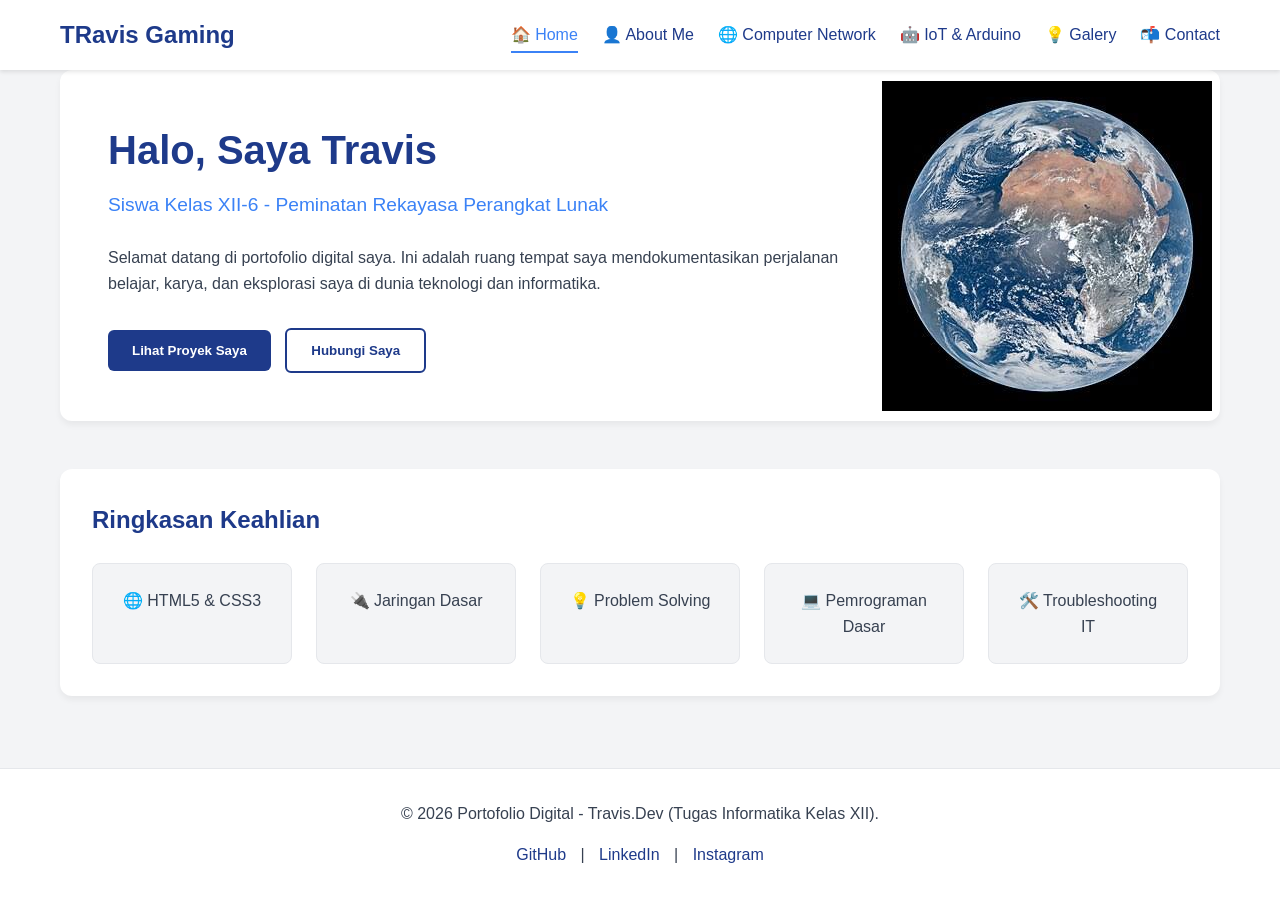
==== alpha.html @ ebab63a6 "Initial commit" ====
<!DOCTYPE html>
<html lang="id">
<head>
    <meta charset="UTF-8">
    <meta name="viewport" content="width=device-width, initial-scale=1.0">
    <title>Portofolio Digital - TRavis Gaming</title>
    <link rel="stylesheet" href="Assets/css/style.css">
</head>
<body>

    <header>
        <div class="container">
            <nav>
                <div class="brand">TRavis Gaming</div>
                <ul class="nav-links">
                    <li><a onclick="navigate('beranda')" class="nav-link active" data-target="beranda">🏠 Home</a></li>
                    <li><a onclick="navigate('tentang')" class="nav-link" data-target="tentang">👤 About Me</a></li>
                    <li><a onclick="navigate('jaringan')" class="nav-link" data-target="jaringan">🌐 Computer Network</a></li>
                    <li><a onclick="navigate('iot')" class="nav-link" data-target="iot">🤖 IoT & Arduino</a></li>
                    <li><a onclick="navigate('karya')" class="nav-link" data-target="karya">💡 Galery</a></li>
                    <li><a onclick="navigate('kontak')" class="nav-link" data-target="kontak">📬 Contact</a></li>
                </ul>
            </nav>
        </div>
    </header>

    <main class="container">
        <!-- 2. Halaman Utama (Beranda) -->
        <section id="beranda" class="page-section active">
            <div class="hero">
                <div class="hero-text">
                    <h1>Halo, Saya Travis</h1>
                    <p class="status">Siswa Kelas XII-6 - Peminatan Rekayasa Perangkat Lunak</p>
                    <p style="margin-bottom: 2rem;">Selamat datang di portofolio digital saya. Ini adalah ruang tempat saya mendokumentasikan perjalanan belajar, karya, dan eksplorasi saya di dunia teknologi dan informatika.</p>
                    <button class="btn" onclick="navigate('karya')">Lihat Proyek Saya</button>
                    <button class="btn" style="background-color: var(--white); color: var(--primary-color); border: 2px solid var(--primary-color); margin-left: 10px;" onclick="navigate('kontak')">Hubungi Saya</button>
                </div>
                <!-- Placeholder untuk assets/img/profil.jpg -->
                <div class="hero-img-placeholder">
                   <img src="Assets/img/images.jpg">
                </div>
            </div>

            <div class="skills-section">
                <h2>Ringkasan Keahlian</h2>
                <div class="skills-grid">
                    <div class="skill-card">🌐 HTML5 & CSS3</div>
                    <div class="skill-card">🔌 Jaringan Dasar</div>
                    <div class="skill-card">💡 Problem Solving</div>
                    <div class="skill-card">💻 Pemrograman Dasar</div>
                    <div class="skill-card">🛠️ Troubleshooting IT</div>
                </div>
            </div>
        </section>

        <!-- 3. Halaman "Tentang Saya" -->
        <section id="tentang" class="page-section">
            <div class="about-grid">
                <div class="card">
                    <h2>Biodata Lengkap</h2>
                    <table class="biodata-table">
                        <tr>
                            <td>Nama Lengkap</td>
                            <td>Travis Evan Ardianta Setiawan</td>
                        </tr>
                        <tr>
                            <td>Tempat, Tanggal Lahir</td>
                            <td>Mojokerto, 24 November 2008</td>
                        </tr>
                        <tr>
                            <td>Kelas / Peminatan</td>
                            <td>XII / Rekayasa Perangkat Lunak</td>
                        </tr>
                        <tr>
                            <td>Riwayat Pendidikan</td>
                            <td>SMA Negeri 2 Mojokerto (2024 - Sekarang)</td>
                        </tr>
                        <tr>
                            <td>Minat Studi Masa Depan</td>
                            <td>Ilmu Komputer / Geofisika</td>
                        </tr>
                    </table>
                </div>
                
                <div class="card">
                    <h2>Galeri Aktivitas Belajar</h2>
                    <p>Dokumentasi kegiatan saat praktikum di laboratorium sekolah.</p>
                    <div class="gallery-grid">
                        <div class="gallery-item-placeholder">[img1.jpg]</div>
                        <div class="gallery-item-placeholder">[img2.jpg]</div>
                        <div class="gallery-item-placeholder">[img3.jpg]</div>
                        <div class="gallery-item-placeholder">[img4.jpg]</div>
                    </div>
                </div>
            </div>
        </section>

        <!-- 4a. Modul Jaringan Komputer -->
        <section id="jaringan" class="page-section">
            <h2>Modul Jaringan Komputer</h2>
            <p style="margin-bottom: 2rem;">Dokumentasi tugas dan praktikum terkait infrastruktur jaringan.</p>
            
            <div class="module-grid">
                <div class="module-card">
                    <div class="module-img-placeholder">[Topologi_Cisco.jpg]</div>
                    <div class="module-content">
                        <h3>Simulasi Topologi Bintang</h3>
                        <p>Simulasi jaringan menggunakan Cisco Packet Tracer dengan implementasi DHCP server dan routing statis.</p>
                        <a href="#" class="btn" style="text-align: center;">Lihat Detail</a>
                    </div>
                </div>
                <div class="module-card">
                    <div class="module-img-placeholder">[Config_IP.jpg]</div>
                    <div class="module-content">
                        <h3>Konfigurasi IP Address & Subnetting</h3>
                        <p>Dokumentasi perhitungan subnet mask dan implementasi IP Statis pada jaringan lokal laboratorium.</p>
                        <a href="#" class="btn" style="text-align: center;">Lihat Detail</a>
                    </div>
                </div>
            </div>
        </section>

        <!-- 4b. Modul IoT & Arduino -->
        <section id="iot" class="page-section">
            <h2>Modul Internet of Things / Arduino</h2>
            <p style="margin-bottom: 2rem;">Eksplorasi perangkat keras, sensor, dan pemrograman mikrokontroler.</p>

            <div class="module-grid">
                <div class="module-card">
                    <div class="module-img-placeholder">[Skema_Wokwi.jpg]</div>
                    <div class="module-content">
                        <h3>Skematik Sensor Suhu DHT11</h3>
                        <p>Desain sirkuit menggunakan Wokwi untuk membaca suhu dan kelembaban, ditampilkan pada layar LCD 16x2.</p>
                        <a href="#" class="btn" style="text-align: center;">Lihat Kode (C++)</a>
                    </div>
                </div>
                <div class="module-card">
                    <div class="module-img-placeholder">[Rakitan_Servo.jpg]</div>
                    <div class="module-content">
                        <h3>Smart Trash Bin (Servo)</h3>
                        <p>Dokumentasi proyek perakitan tempat sampah otomatis menggunakan sensor ultrasonik dan motor servo.</p>
                        <a href="#" class="btn" style="text-align: center;">Lihat Proyek</a>
                    </div>
                </div>
            </div>
        </section>

        <!-- 4c. Modul Galeri Proyek -->
        <section id="karya" class="page-section">
            <h2>Galeri Karya & Proyek</h2>
            <p style="margin-bottom: 2rem;">Kumpulan hasil karya pemrograman dan kolaborasi selama masa pembelajaran.</p>

            <div class="module-grid">
                <div class="module-card">
                    <div class="module-img-placeholder">[Screenshot_Web1.jpg]</div>
                    <div class="module-content">
                        <h3>Website Profil Sekolah</h3>
                        <p>Proyek kolaborasi membuat landing page sederhana menggunakan HTML5 dan CSS Grid murni.</p>
                        <a href="#" class="btn" style="text-align: center;">Demo / GitHub Repo</a>
                    </div>
                </div>
                <div class="module-card">
                    <div class="module-img-placeholder">[Screenshot_App.jpg]</div>
                    <div class="module-content">
                        <h3>Aplikasi Kasir Sederhana</h3>
                        <p>Tugas pemrograman dasar membuat logika perhitungan transaksi toko menggunakan Python.</p>
                        <a href="#" class="btn" style="text-align: center;">Demo / GitHub Repo</a>
                    </div>
                </div>
            </div>
        </section>

        <!-- 5. Halaman Formulir Kontak -->
        <section id="kontak" class="page-section">
            <div class="card contact-container">
                <h2 style="text-align: center;">Hubungi Saya</h2>
                <p style="text-align: center; margin-bottom: 2rem;">Silakan tinggalkan pesan melalui formulir di bawah ini.</p>
                
                <form class="contact-form" onsubmit="event.preventDefault(); alert('Pesan berhasil disimulasikan terkirim!');">
                    <div class="form-group">
                        <label for="nama">Nama Pengirim</label>
                        <input type="text" id="nama" class="form-control" required placeholder="Masukkan nama Anda">
                    </div>
                    
                    <div class="form-group">
                        <label for="email">Alamat Email</label>
                        <input type="email" id="email" class="form-control" required placeholder="nama@email.com">
                    </div>
                    
                    <div class="form-group">
                        <label for="kategori">Kategori Pesan</label>
                        <select id="kategori" class="form-control" required>
                            <option value="">-- Pilih Kategori --</option>
                            <option value="pertanyaan">Pertanyaan</option>
                            <option value="kolaborasi">Kolaborasi Proyek</option>
                            <option value="saran">Saran / Masukan</option>
                        </select>
                    </div>
                    
                    <div class="form-group">
                        <label for="pesan">Pesan Teks</label>
                        <textarea id="pesan" class="form-control" required placeholder="Tulis pesan Anda di sini..."></textarea>
                    </div>
                    
                    <button type="submit" class="btn">Kirim Pesan</button>
                </form>

                <div style="margin-top: 2rem; text-align: center; border-top: 1px solid var(--border-color); padding-top: 1rem;">
                    <h3>Info Kontak Lainnya</h3>
                    <p>📧 Email Sekolah: dwi.siswa@smk-contoh.sch.id</p>
                    <p>📍 Lokasi: Jakarta, Indonesia</p>
                </div>
            </div>
        </section>
    </main>

    <footer>
        <div class="container">
            <p>&copy; 2026 Portofolio Digital - Travis.Dev (Tugas Informatika Kelas XII).</p>
            <div class="social-links">
                <a href="#">GitHub</a> | 
                <a href="#">LinkedIn</a> | 
                <a href="#">Instagram</a>
            </div>
        </div>
    </footer>

    <script>
        // JavaScript for SPA Navigation
        function navigate(pageId) {
            // 1. Hide all sections
            const sections = document.querySelectorAll('.page-section');
            sections.forEach(section => {
                section.classList.remove('active');
            });

            // 2. Remove active class from all nav links
            const navLinks = document.querySelectorAll('.nav-link');
            navLinks.forEach(link => {
                link.classList.remove('active');
            });

            // 3. Show the target section
            const targetSection = document.getElementById(pageId);
            if (targetSection) {
                targetSection.classList.add('active');
            }

            // 4. Highlight the corresponding nav link
            const activeLink = document.querySelector(`.nav-link[data-target="${pageId}"]`);
            if (activeLink) {
                activeLink.classList.add('active');
            }

            // Scroll to top
            window.scrollTo(0, 0);
        }
    </script>
</body>
</html>
---- Assets/css/style.css ----
/* CSS Reset & Variables */
        :root {
            --primary-color: #1e3a8a; /* Navy Blue */
            --secondary-color: #3b82f6; /* Lighter Blue for hover */
            --background-color: #f3f4f6; /* Light Gray */
            --text-color: #374151; /* Dark Gray */
            --light-text: #9ca3af;
            --white: #ffffff;
            --border-color: #e5e7eb;
        }

        * {
            margin: 0;
            padding: 0;
            box-sizing: border-box;
            font-family: 'Segoe UI', Tahoma, Geneva, Verdana, sans-serif;
        }

        body {
            background-color: var(--background-color);
            color: var(--text-color);
            line-height: 1.6;
            display: flex;
            flex-direction: column;
            min-height: 100vh;
        }

        /* Typography */
        h1, h2, h3 {
            color: var(--primary-color);
            margin-bottom: 1rem;
        }

        a {
            text-decoration: none;
            color: var(--primary-color);
            transition: color 0.3s ease;
        }

        a:hover {
            color: var(--secondary-color);
        }

        /* Layout & Container */
        .container {
            width: 100%;
            max-width: 1200px;
            margin: 0 auto;
            padding: 0 20px;
        }

        /* Header & Navbar */
        header {
            background-color: var(--white);
            box-shadow: 0 2px 4px rgba(0,0,0,0.1);
            position: sticky;
            top: 0;
            z-index: 100;
        }

        nav {
            display: flex;
            justify-content: space-between;
            align-items: center;
            padding: 1rem 0;
        }

        .brand {
            font-size: 1.5rem;
            font-weight: bold;
            color: var(--primary-color);
        }

        .nav-links {
            list-style: none;
            display: flex;
            gap: 1.5rem;
        }

        .nav-links li a {
            font-weight: 500;
            padding: 0.5rem 0;
            border-bottom: 2px solid transparent;
            cursor: pointer;
        }

        .nav-links li a:hover,
        .nav-links li a.active {
            color: var(--secondary-color);
            border-bottom-color: var(--secondary-color);
        }

        /* Main Content Area */
        main {
            flex: 1;
            padding: 3rem 0;
        }

        section.page-section {
            display: none; /* Hidden by default, toggled via JS */
            animation: fadeIn 0.5s ease-in-out;
        }

        section.page-section.active {
            display: block;
        }

        @keyframes fadeIn {
            from { opacity: 0; transform: translateY(10px); }
            to { opacity: 1; transform: translateY(0); }
        }

        /* 2. Beranda (index) Styles */
        .hero {
            display: flex;
            align-items: center;
            justify-content: space-between;
            gap: 2rem;
            background-color: var(--white);
            padding: 3rem;
            border-radius: 12px;
            box-shadow: 0 4px 6px rgba(0,0,0,0.05);
            margin-bottom: 3rem;
        }

        .hero-text {
            flex: 1;
        }

        .hero-text h1 {
            font-size: 2.5rem;
            margin-bottom: 0.5rem;
        }

        .hero-text .status {
            font-size: 1.2rem;
            color: var(--secondary-color);
            margin-bottom: 1.5rem;
            font-weight: 500;
        }

        .btn {
            display: inline-block;
            background-color: var(--primary-color);
            color: var(--white);
            padding: 0.8rem 1.5rem;
            border-radius: 6px;
            font-weight: bold;
            border: none;
            cursor: pointer;
            transition: background-color 0.3s, transform 0.2s;
        }

        .btn:hover {
            background-color: var(--secondary-color);
            color: var(--white);
            transform: translateY(-2px);
        }

        .hero-img-placeholder {
            width: 250px;
            height: 250px;
            background-color: #d1d5db;
            border-radius: 50%;
            display: flex;
            align-items: center;
            justify-content: center;
            color: #6b7280;
            border: 4px solid var(--white);
            box-shadow: 0 4px 10px rgba(0,0,0,0.1);
        }

        .skills-section {
            background-color: var(--white);
            padding: 2rem;
            border-radius: 12px;
            box-shadow: 0 4px 6px rgba(0,0,0,0.05);
        }

        .skills-grid {
            display: grid;
            grid-template-columns: repeat(auto-fit, minmax(150px, 1fr));
            gap: 1.5rem;
            margin-top: 1.5rem;
        }

        .skill-card {
            background-color: var(--background-color);
            padding: 1.5rem;
            border-radius: 8px;
            text-align: center;
            font-weight: 500;
            border: 1px solid var(--border-color);
            transition: transform 0.2s;
        }

        .skill-card:hover {
            transform: translateY(-5px);
            border-color: var(--secondary-color);
        }

        /* 3. Tentang Saya Styles */
        .about-grid {
            display: grid;
            grid-template-columns: 1fr 1fr;
            gap: 2rem;
        }

        .card {
            background-color: var(--white);
            padding: 2rem;
            border-radius: 12px;
            box-shadow: 0 4px 6px rgba(0,0,0,0.05);
        }

        .biodata-table {
            width: 100%;
            border-collapse: collapse;
            margin-top: 1rem;
        }

        .biodata-table td {
            padding: 0.8rem 0;
            border-bottom: 1px solid var(--border-color);
        }

        .biodata-table td:first-child {
            font-weight: bold;
            width: 40%;
        }

        .gallery-grid {
            display: grid;
            grid-template-columns: repeat(2, 1fr);
            gap: 1rem;
            margin-top: 1rem;
        }

        .gallery-item-placeholder {
            background-color: #e5e7eb;
            height: 150px;
            border-radius: 8px;
            display: flex;
            align-items: center;
            justify-content: center;
            color: #9ca3af;
            font-size: 0.9rem;
        }

        /* 4. Modul Pages (Jaringan, IoT, Karya) Styles */
        .module-grid {
            display: grid;
            grid-template-columns: repeat(auto-fill, minmax(300px, 1fr));
            gap: 2rem;
        }

        .module-card {
            background-color: var(--white);
            border-radius: 12px;
            overflow: hidden;
            box-shadow: 0 4px 6px rgba(0,0,0,0.05);
            transition: transform 0.3s;
            display: flex;
            flex-direction: column;
        }

        .module-card:hover {
            transform: translateY(-5px);
            box-shadow: 0 10px 15px rgba(0,0,0,0.1);
        }

        .module-img-placeholder {
            height: 180px;
            background-color: #cbd5e1;
            display: flex;
            align-items: center;
            justify-content: center;
            color: #64748b;
        }

        .module-content {
            padding: 1.5rem;
            flex: 1;
            display: flex;
            flex-direction: column;
        }

        .module-content p {
            margin-bottom: 1.5rem;
            color: #4b5563;
            flex: 1;
        }

        /* 5. Kontak Styles */
        .contact-container {
            max-width: 600px;
            margin: 0 auto;
        }

        .contact-form {
            display: flex;
            flex-direction: column;
            gap: 1.5rem;
        }

        .form-group {
            display: flex;
            flex-direction: column;
            gap: 0.5rem;
        }

        .form-group label {
            font-weight: bold;
            color: var(--primary-color);
        }

        .form-control {
            padding: 0.8rem;
            border: 1px solid var(--border-color);
            border-radius: 6px;
            font-size: 1rem;
            background-color: var(--background-color);
        }
        
        .form-control:focus {
            outline: none;
            border-color: var(--secondary-color);
            box-shadow: 0 0 0 2px rgba(59, 130, 246, 0.2);
        }

        textarea.form-control {
            resize: vertical;
            min-height: 120px;
        }

        /* Footer */
        footer {
            background-color: var(--white);
            padding: 2rem 0;
            text-align: center;
            border-top: 1px solid var(--border-color);
            margin-top: auto;
        }

        .social-links {
            margin-top: 1rem;
        }

        .social-links a {
            margin: 0 10px;
            font-weight: 500;
        }

        /* Responsive */
        @media (max-width: 768px) {
            nav {
                flex-direction: column;
                gap: 1rem;
            }
            .nav-links {
                flex-wrap: wrap;
                justify-content: center;
            }
            .hero {
                flex-direction: column-reverse;
                text-align: center;
                padding: 2rem;
            }
            .about-grid {
                grid-template-columns: 1fr;
            }
        }
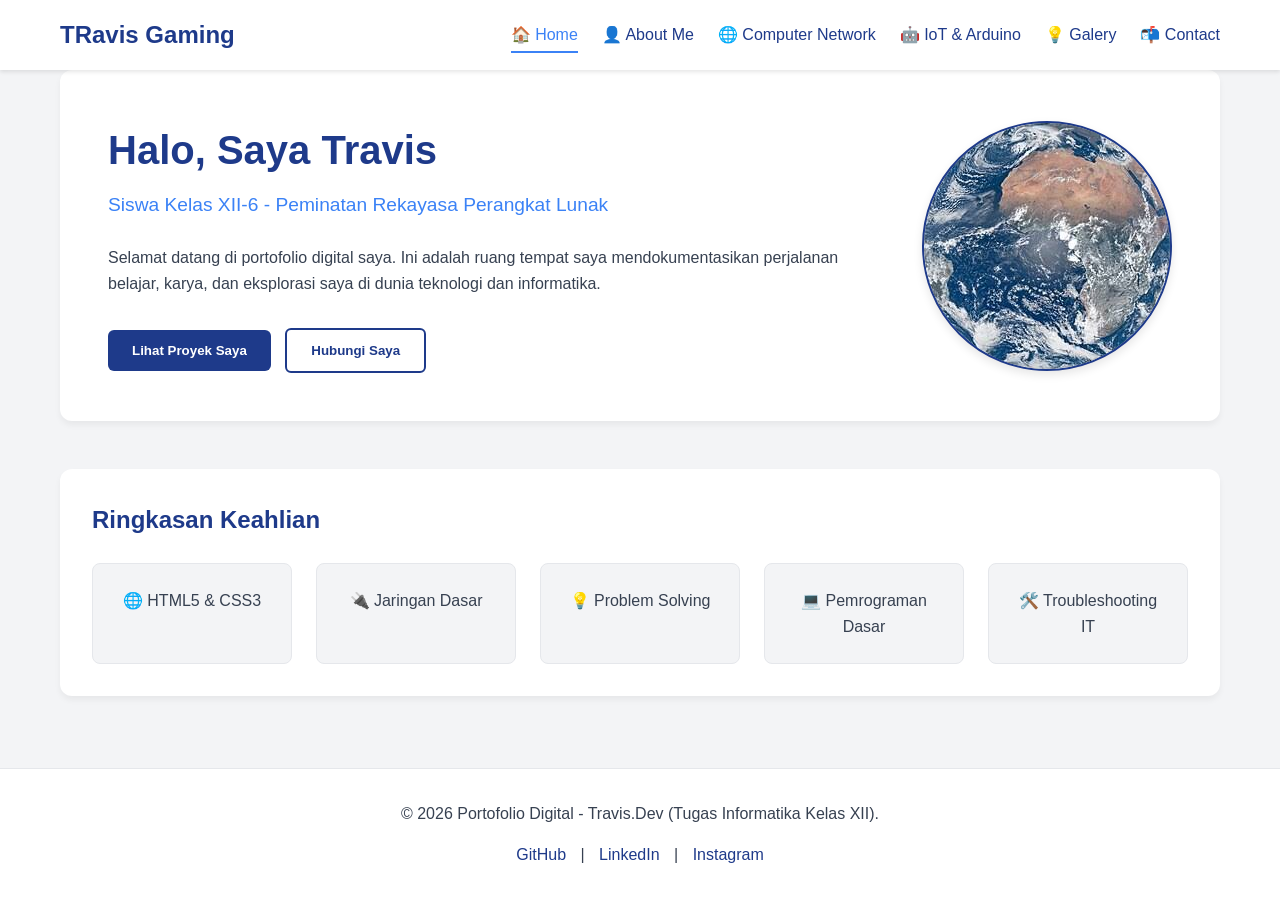
==== commit 00161fc1: "megnubah email, ig, broder gambar" ====
--- a/alpha.html
+++ b/alpha.html
@@ -86,7 +86,9 @@
                     <h2>Galeri Aktivitas Belajar</h2>
                     <p>Dokumentasi kegiatan saat praktikum di laboratorium sekolah.</p>
                     <div class="gallery-grid">
-                        <div class="gallery-item-placeholder">[img1.jpg]</div>
+                        <div class="gallery-item-placeholder">
+                            <img src="Assets/img/pale blue dot.jpg">
+                        </div>
                         <div class="gallery-item-placeholder">[img2.jpg]</div>
                         <div class="gallery-item-placeholder">[img3.jpg]</div>
                         <div class="gallery-item-placeholder">[img4.jpg]</div>
@@ -207,8 +209,8 @@
 
                 <div style="margin-top: 2rem; text-align: center; border-top: 1px solid var(--border-color); padding-top: 1rem;">
                     <h3>Info Kontak Lainnya</h3>
-                    <p>📧 Email Sekolah: dwi.siswa@smk-contoh.sch.id</p>
-                    <p>📍 Lokasi: Jakarta, Indonesia</p>
+                    <p>📧 Email: travisevann@gmail.com</p>
+                    <p>📍 Lokasi: Mojokerto, Indonesia</p>
                 </div>
             </div>
         </section>
@@ -220,7 +222,7 @@
             <div class="social-links">
                 <a href="#">GitHub</a> | 
                 <a href="#">LinkedIn</a> | 
-                <a href="#">Instagram</a>
+                <a href="https://www.google.com">Instagram</a>
             </div>
         </div>
     </footer>
--- a/Assets/css/style.css
+++ b/Assets/css/style.css
@@ -168,7 +168,16 @@
             color: #6b7280;
             border: 4px solid var(--white);
             box-shadow: 0 4px 10px rgba(0,0,0,0.1);
-        }
+            border: 2px solid #1e3a8a;
+            overflow: hidden;                                                                                                                                                                           
+        }
+
+        .gallery-item-placeholder img {
+            width: 100%;
+            height: 100%;
+            object-fit: cover;
+        }
+        
 
         .skills-section {
             background-color: var(--white);
@@ -245,6 +254,14 @@
             justify-content: center;
             color: #9ca3af;
             font-size: 0.9rem;
+            border: 2px solid #1e3a8a;
+            overflow: hidden;                                                                                                                                                                           
+        }
+
+        .gallery-item-placeholder img {
+            width: 100%;
+            height: 100%;
+            object-fit: cover;
         }
 
         /* 4. Modul Pages (Jaringan, IoT, Karya) Styles */
